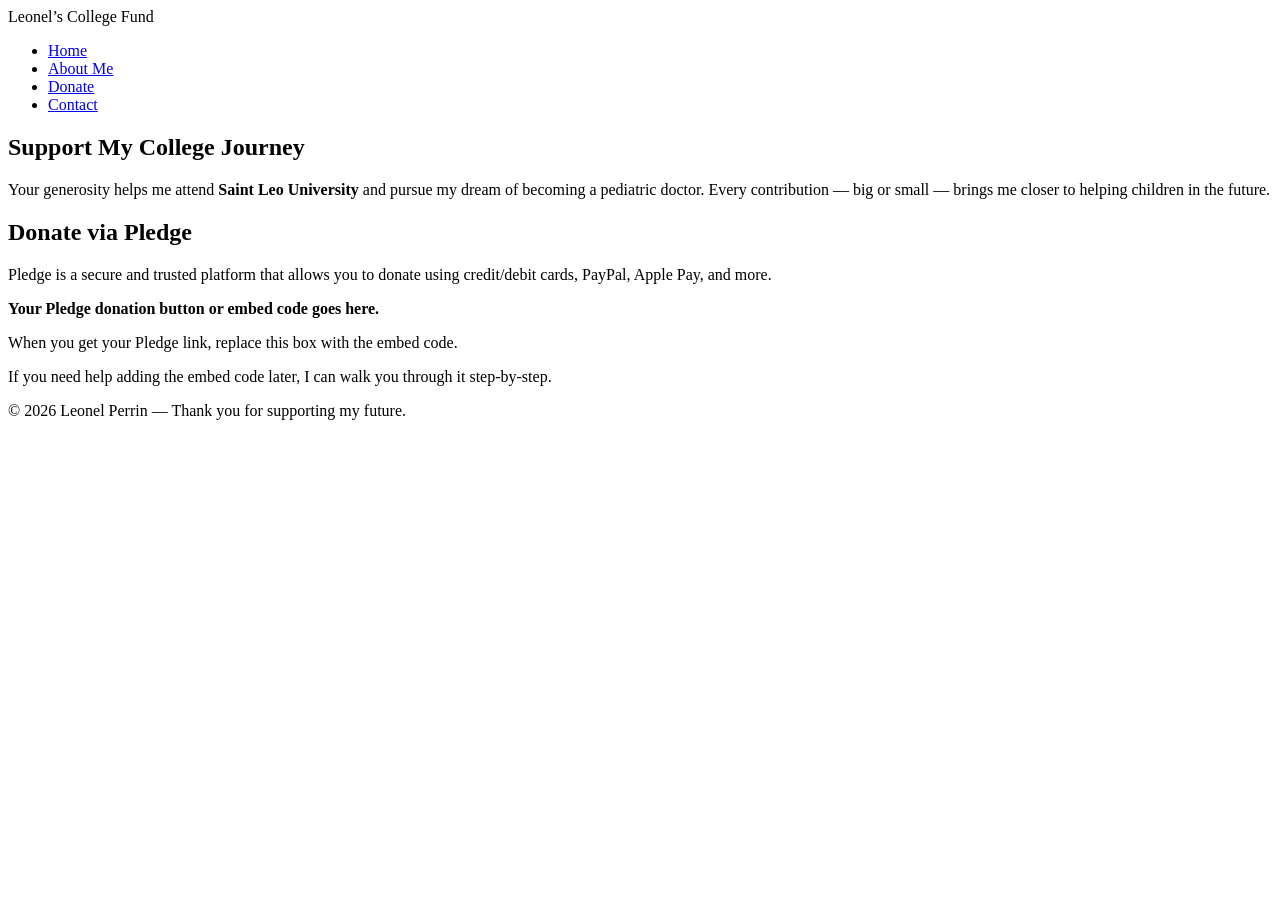
==== donate.html @ 75de42bb "Create donate.html" ====
<!DOCTYPE html>
<html lang="en">
<head>
    <meta charset="UTF-8">
    <meta name="viewport" content="width=device-width, initial-scale=1.0">
    <title>Donate - Leonel’s College Fund</title>
    <link rel="stylesheet" href="style.css">
</head>
<body>

    <!-- Navigation -->
    <nav class="navbar">
        <div class="logo">Leonel’s College Fund</div>
        <ul class="nav-links">
            <li><a href="index.html">Home</a></li>
            <li><a href="about.html">About Me</a></li>
            <li><a href="donate.html" class="active">Donate</a></li>
            <li><a href="contact.html">Contact</a></li>
        </ul>
    </nav>

    <!-- Donate Section -->
    <section class="donate">
        <h1>Support My College Journey</h1>
        <p>
            Your generosity helps me attend <strong>Saint Leo University</strong> and pursue my dream of becoming a 
            pediatric doctor. Every contribution — big or small — brings me closer to helping children in the future.
        </p>

        <h2>Donate via Pledge</h2>
        <p>
            Pledge is a secure and trusted platform that allows you to donate using credit/debit cards, PayPal, Apple Pay, 
            and more.
        </p>

        <!-- Pledge Button Placeholder -->
        <div class="pledge-box">
            <p><strong>Your Pledge donation button or embed code goes here.</strong></p>
            <p>When you get your Pledge link, replace this box with the embed code.</p>
        </div>

        <p class="note">
            If you need help adding the embed code later, I can walk you through it step-by-step.
        </p>
    </section>

    <!-- Footer -->
    <footer>
        <p>© 2026 Leonel Perrin — Thank you for supporting my future.</p>
    </footer>

</body>
</html>
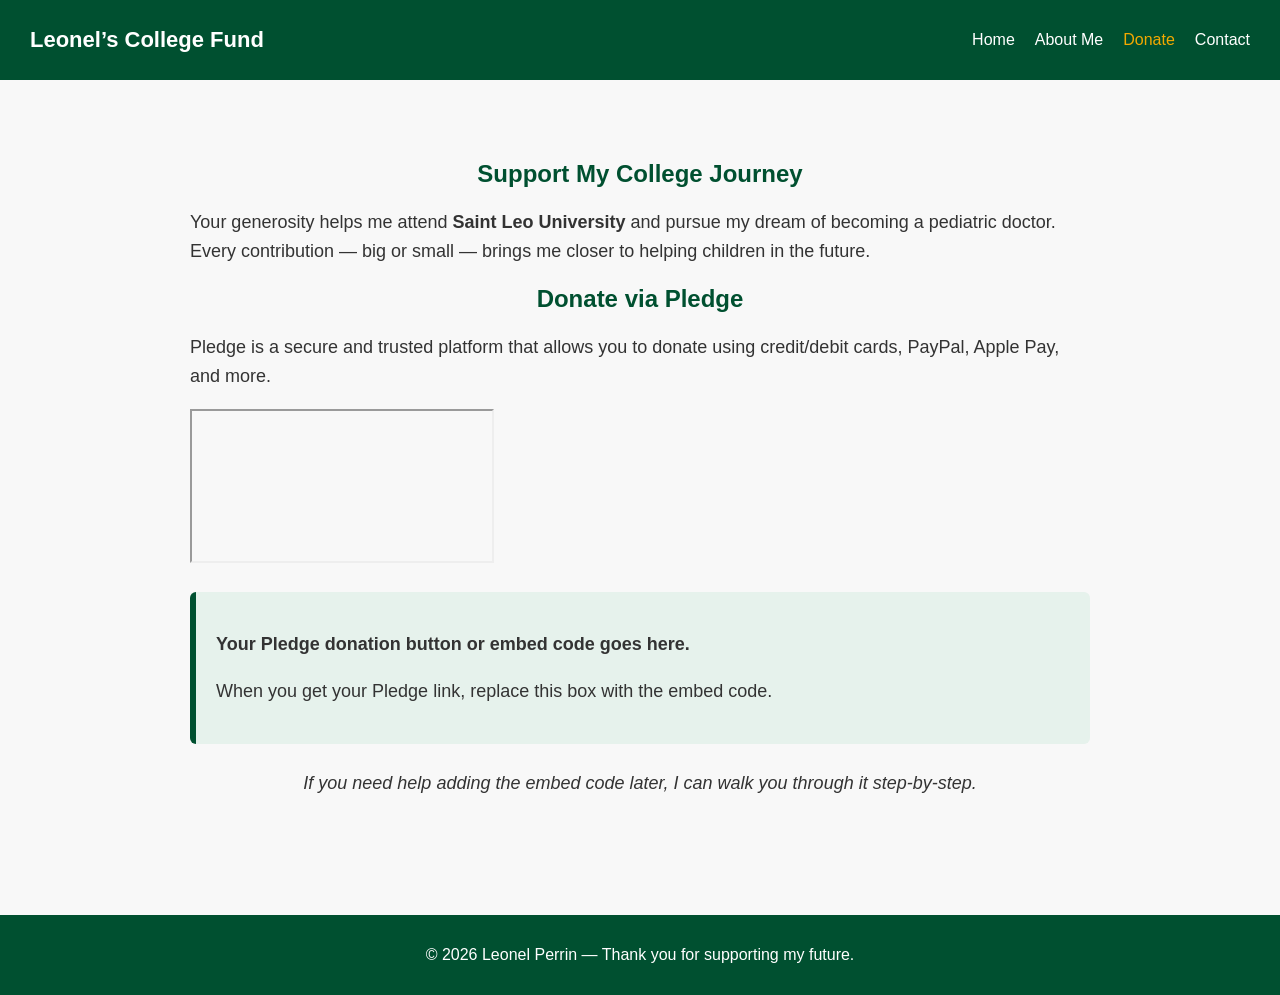
==== commit b42ac77b: "Update donate.html" ====
--- a/donate.html
+++ b/donate.html
@@ -33,7 +33,8 @@
             and more.
         </p>
 
-        <!-- Pledge Button Placeholder -->
+      <iframe src="https://www.pledge.to/..."></iframe>
+
         <div class="pledge-box">
             <p><strong>Your Pledge donation button or embed code goes here.</strong></p>
             <p>When you get your Pledge link, replace this box with the embed code.</p>
--- a/style.css
+++ b/style.css
@@ -0,0 +1,136 @@
+/* ------------------------------
+   Global Styles
+------------------------------ */
+body {
+    margin: 0;
+    font-family: Arial, Helvetica, sans-serif;
+    background-color: #f8f8f8;
+    color: #333;
+}
+
+/* Saint Leo Colors */
+:root {
+    --green: #005030;
+    --gold: #f2a900;
+    --light-green: #e6f2ec;
+}
+
+/* ------------------------------
+   Navigation Bar
+------------------------------ */
+.navbar {
+    background-color: var(--green);
+    padding: 15px 30px;
+    display: flex;
+    justify-content: space-between;
+    align-items: center;
+}
+
+.logo {
+    color: white;
+    font-size: 22px;
+    font-weight: bold;
+}
+
+.nav-links {
+    list-style: none;
+    display: flex;
+    gap: 20px;
+}
+
+.nav-links a {
+    color: white;
+    text-decoration: none;
+    font-size: 16px;
+}
+
+.nav-links a.active,
+.nav-links a:hover {
+    color: var(--gold);
+}
+
+/* ------------------------------
+   Hero Section
+------------------------------ */
+.hero {
+    background: linear-gradient(rgba(0, 80, 48, 0.7), rgba(0, 80, 48, 0.7)),
+                url('https://images.unsplash.com/photo-1523050854058-8df90110c9f1');
+    background-size: cover;
+    background-position: center;
+    color: white;
+    text-align: center;
+    padding: 120px 20px;
+}
+
+.hero h1 {
+    font-size: 42px;
+    margin-bottom: 15px;
+}
+
+.hero p {
+    font-size: 20px;
+    max-width: 700px;
+    margin: 0 auto 25px;
+}
+
+.hero-btn {
+    background-color: var(--gold);
+    color: black;
+    padding: 12px 25px;
+    border-radius: 6px;
+    text-decoration: none;
+    font-size: 18px;
+    font-weight: bold;
+}
+
+.hero-btn:hover {
+    background-color: #ffbe33;
+}
+
+/* ------------------------------
+   Sections
+------------------------------ */
+section {
+    padding: 60px 20px;
+    max-width: 900px;
+    margin: auto;
+}
+
+section h2, section h1 {
+    color: var(--green);
+    text-align: center;
+    margin-bottom: 20px;
+}
+
+section p {
+    font-size: 18px;
+    line-height: 1.6;
+}
+
+/* ------------------------------
+   Contact & Donate Boxes
+------------------------------ */
+.contact-box, .pledge-box {
+    background-color: var(--light-green);
+    border-left: 6px solid var(--green);
+    padding: 20px;
+    margin: 25px 0;
+    border-radius: 6px;
+}
+
+.note {
+    font-style: italic;
+    text-align: center;
+    margin-top: 20px;
+}
+
+/* ------------------------------
+   Footer
+------------------------------ */
+footer {
+    background-color: var(--green);
+    color: white;
+    text-align: center;
+    padding: 15px;
+    margin-top: 40px;
+}
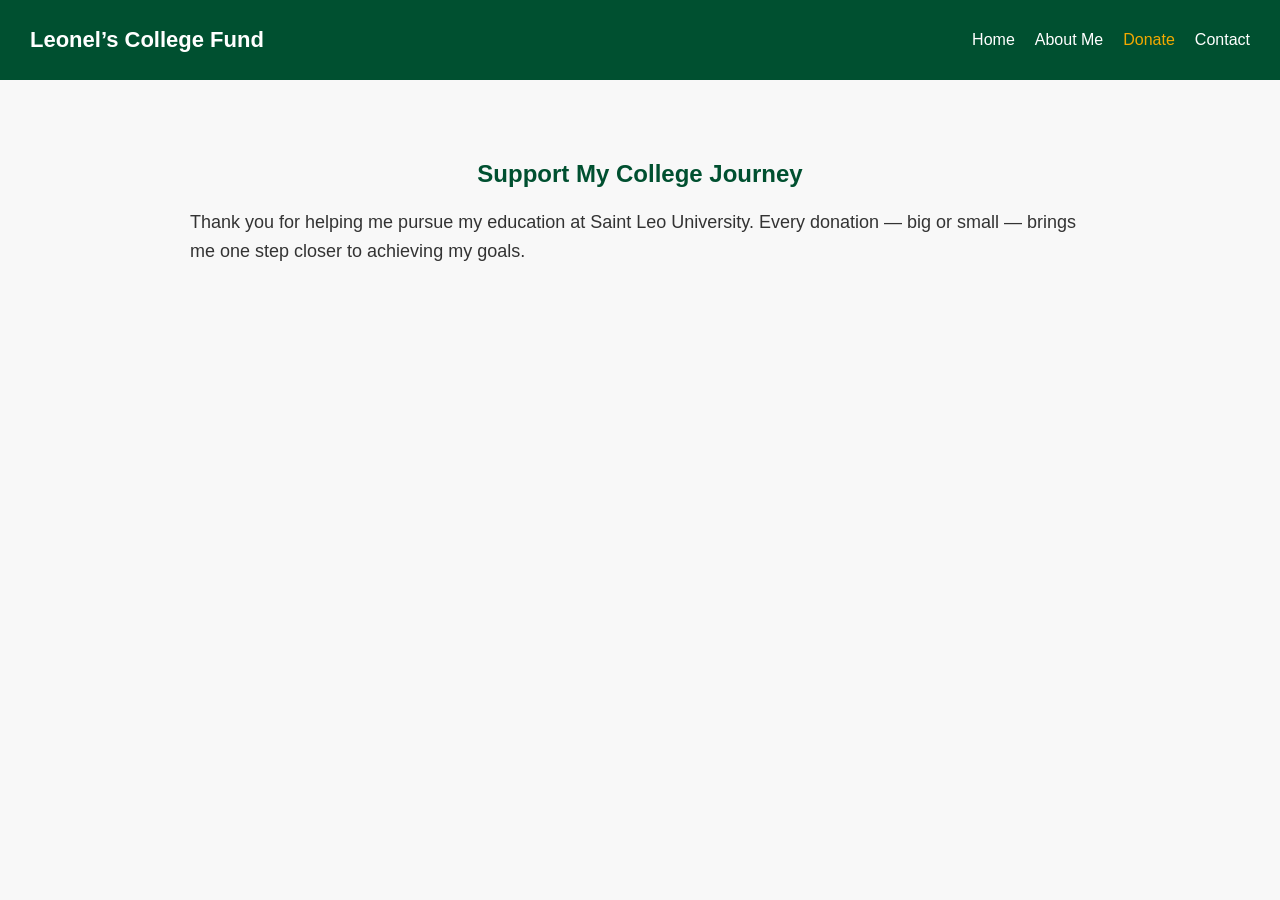
==== commit 2e641fdf: "Update donate.html" ====
--- a/donate.html
+++ b/donate.html
@@ -23,32 +23,9 @@
     <section class="donate">
         <h1>Support My College Journey</h1>
         <p>
-            Your generosity helps me attend <strong>Saint Leo University</strong> and pursue my dream of becoming a 
-            pediatric doctor. Every contribution — big or small — brings me closer to helping children in the future.
+            Thank you for helping me pursue my education at Saint Leo University.  
+            Every donation — big or small — brings me one step closer to achieving my goals.
         </p>
 
-        <h2>Donate via Pledge</h2>
-        <p>
-            Pledge is a secure and trusted platform that allows you to donate using credit/debit cards, PayPal, Apple Pay, 
-            and more.
-        </p>
-
-      <iframe src="https://www.pledge.to/..."></iframe>
-
-        <div class="pledge-box">
-            <p><strong>Your Pledge donation button or embed code goes here.</strong></p>
-            <p>When you get your Pledge link, replace this box with the embed code.</p>
-        </div>
-
-        <p class="note">
-            If you need help adding the embed code later, I can walk you through it step-by-step.
-        </p>
-    </section>
-
-    <!-- Footer -->
-    <footer>
-        <p>© 2026 Leonel Perrin — Thank you for supporting my future.</p>
-    </footer>
-
-</body>
-</html>
+        <!-- Main Donate Button -->
+        <div class="donate-button-container">
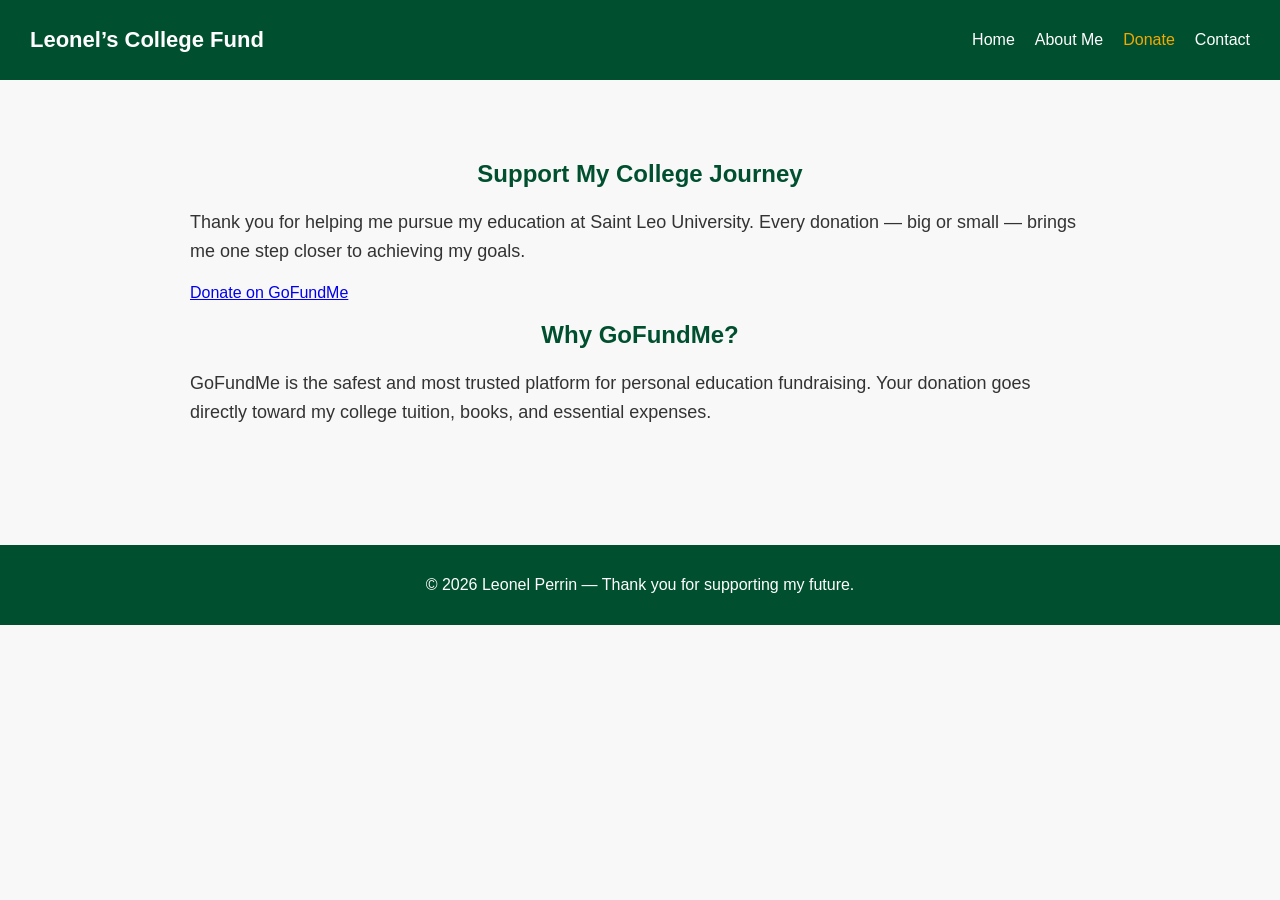
==== commit e181b91a: "Update donate.html" ====
--- a/donate.html
+++ b/donate.html
@@ -29,3 +29,26 @@
 
         <!-- Main Donate Button -->
         <div class="donate-button-container">
+            <a href="https://gofund.me/7c93f2e4c" 
+               class="donate-button" target="_blank">
+               Donate on GoFundMe
+            </a>
+        </div>
+
+        <div class="embed-placeholder">
+            <h2>Why GoFundMe?</h2>
+            <p>
+                GoFundMe is the safest and most trusted platform for personal education fundraising.  
+                Your donation goes directly toward my college tuition, books, and essential expenses.
+            </p>
+        </div>
+    </section>
+
+    <!-- Footer -->
+    <footer>
+        <p>© 2026 Leonel Perrin — Thank you for supporting my future.</p>
+    </footer>
+
+</body>
+</html>
+
